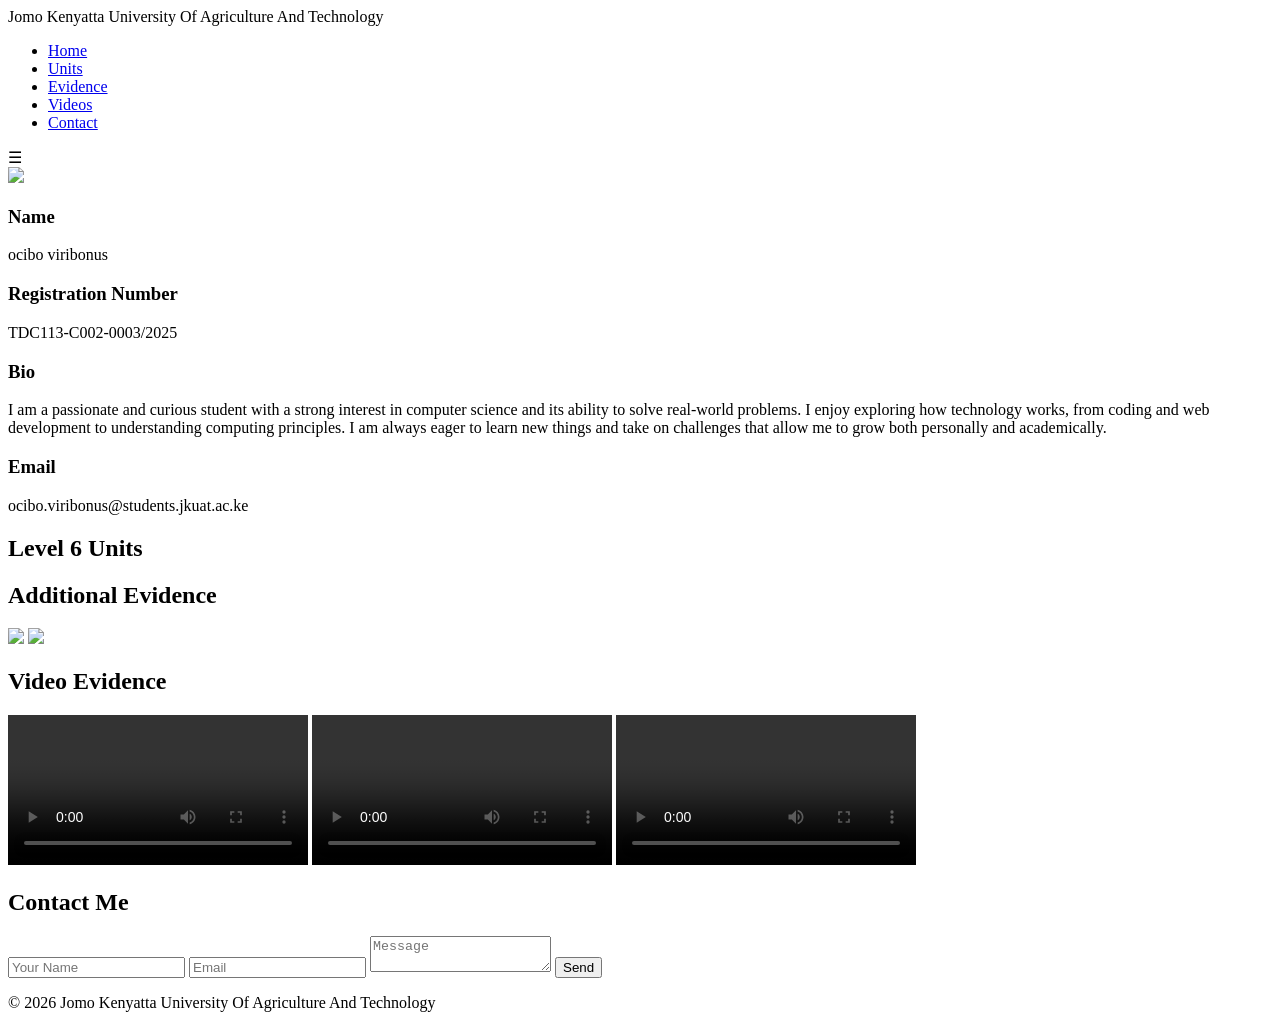
==== index.html @ f4b4d630 "Create index.html" ====
<!DOCTYPE html>
<html lang="en">
<head>
    <meta charset="UTF-8">
    <meta name="viewport" content="width=device-width, initial-scale=1.0">
    <title>Jkuat Computer Science</title>
    <link rel="stylesheet" href="css/style.css">
</head>
<body>

<header>
    <div class="logo">Jomo Kenyatta University Of Agriculture And Technology</div>
    <nav id="nav">
        <ul>
            <li><a href="#home">Home</a></li>
            <li><a href="#units">Units</a></li>
            <li><a href="#evidence">Evidence</a></li>
            <li><a href="#videos">Videos</a></li>
            <li><a href="#contact">Contact</a></li>
        </ul>
    </nav>
    <div class="menu-toggle" id="menu-toggle">&#9776;</div>
</header>

<main>

<!-- HOME -->
<section id="home" class="section">

  <img src="Assets/Capture 3.PNG" class="profile">

  <div class="info-cards">

    <div class="info-card">
      <h3>Name</h3>
      <p>ocibo viribonus</p>
    </div>

    <div class="info-card">
      <h3>Registration Number</h3>
      <p>TDC113-C002-0003/2025</p>
    </div>

    <div class="info-card bio-card">
      <h3>Bio</h3>
      <p>
        I am a passionate and curious student with a strong interest in computer science and its ability to solve real-world problems.
        I enjoy exploring how technology works, from coding and web development to understanding computing principles.
        I am always eager to learn new things and take on challenges that allow me to grow both personally and academically.
      </p>
    </div>

    <div class="info-card">
      <h3>Email</h3>
      <p>ocibo.viribonus@students.jkuat.ac.ke</p>
    </div>

  </div>

</section>
<!-- UNITS -->
<section id="units" class="section">
    <h2>Level 6 Units</h2>
    <div id="units-container"></div>
</section>

<!-- EVIDENCE -->
<section id="evidence" class="section">
    <h2>Additional Evidence</h2>
    <div class="grid">
        <img src="Assets/Capture 2.PNG">
        <img src="Assets/Capture 4.PNG">
    </div>
</section>

<!-- VIDEOS -->
<section id="videos" class="section">
    <h2>Video Evidence</h2>
    <div class="grid">
        <video controls src="Assets\video\Video 1.mp4"></video>
        <video controls src="assets/videos/video2.mp4"></video>
        <video controls src="assets/videos/video3.mp4"></video>
    </div>
</section>

<!-- CONTACT -->
<section id="contact" class="section">
    <h2>Contact Me</h2>
    <form id="contactForm">
        <input type="text" placeholder="Your Name" required>
        <input type="email" placeholder="Email" required>
        <textarea placeholder="Message"></textarea>
        <button type="submit">Send</button>
    </form>
</section>

</main>

<footer>
    <p>© 2026 Jomo Kenyatta University Of Agriculture And Technology</p>
</footer>

<script src="JAVASCRIPT/script.js"></script>
</body>
</html>
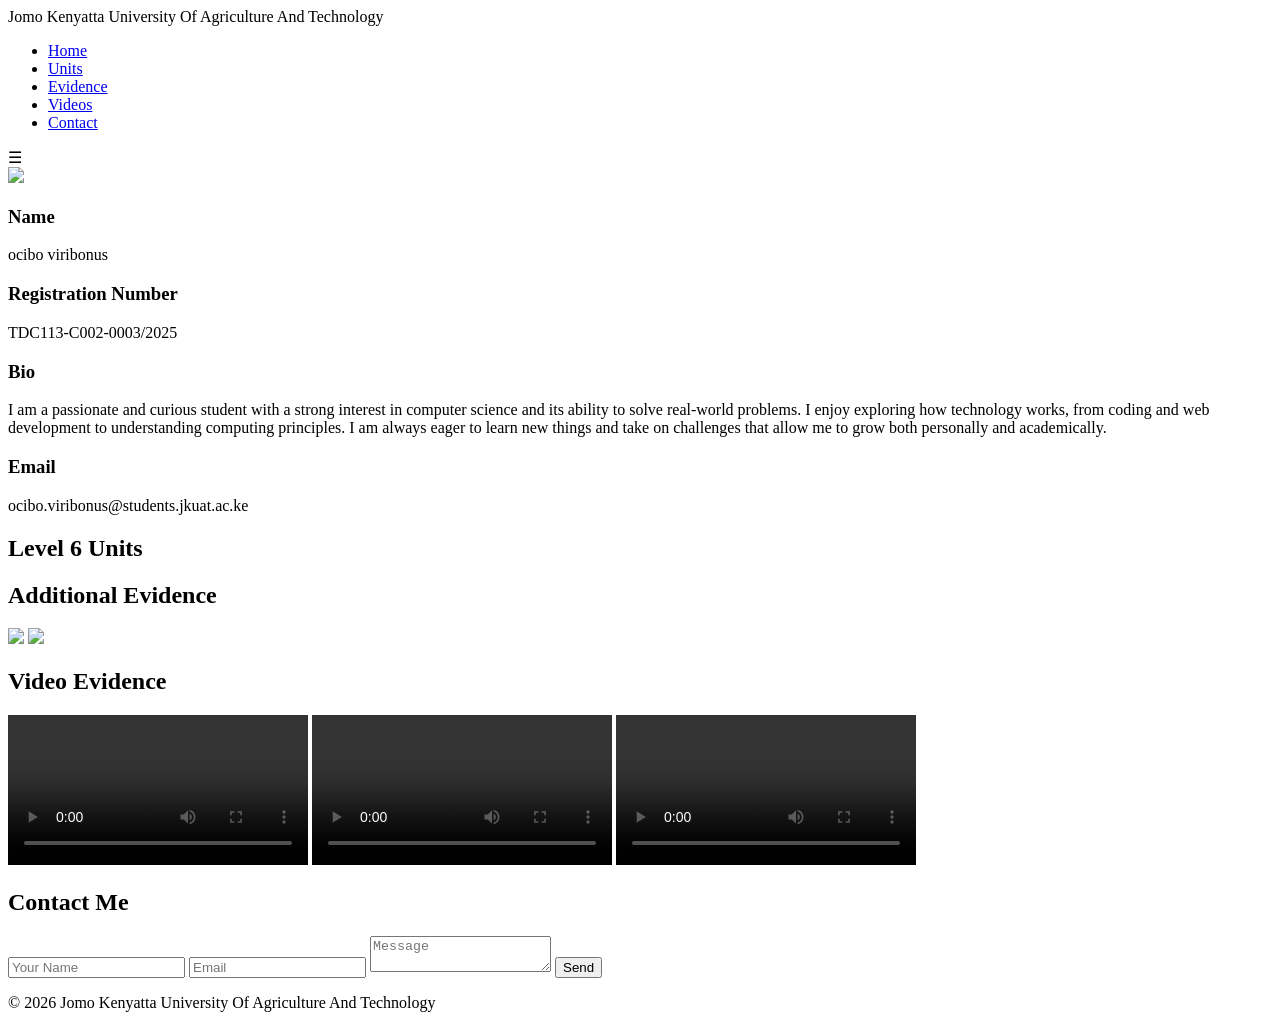
==== commit b8991685: "Update index.html" ====
--- a/index.html
+++ b/index.html
@@ -4,7 +4,7 @@
     <meta charset="UTF-8">
     <meta name="viewport" content="width=device-width, initial-scale=1.0">
     <title>Jkuat Computer Science</title>
-    <link rel="stylesheet" href="css/style.css">
+    <link rel="stylesheet" href="E-portfolio/style.css">
 </head>
 <body>
 
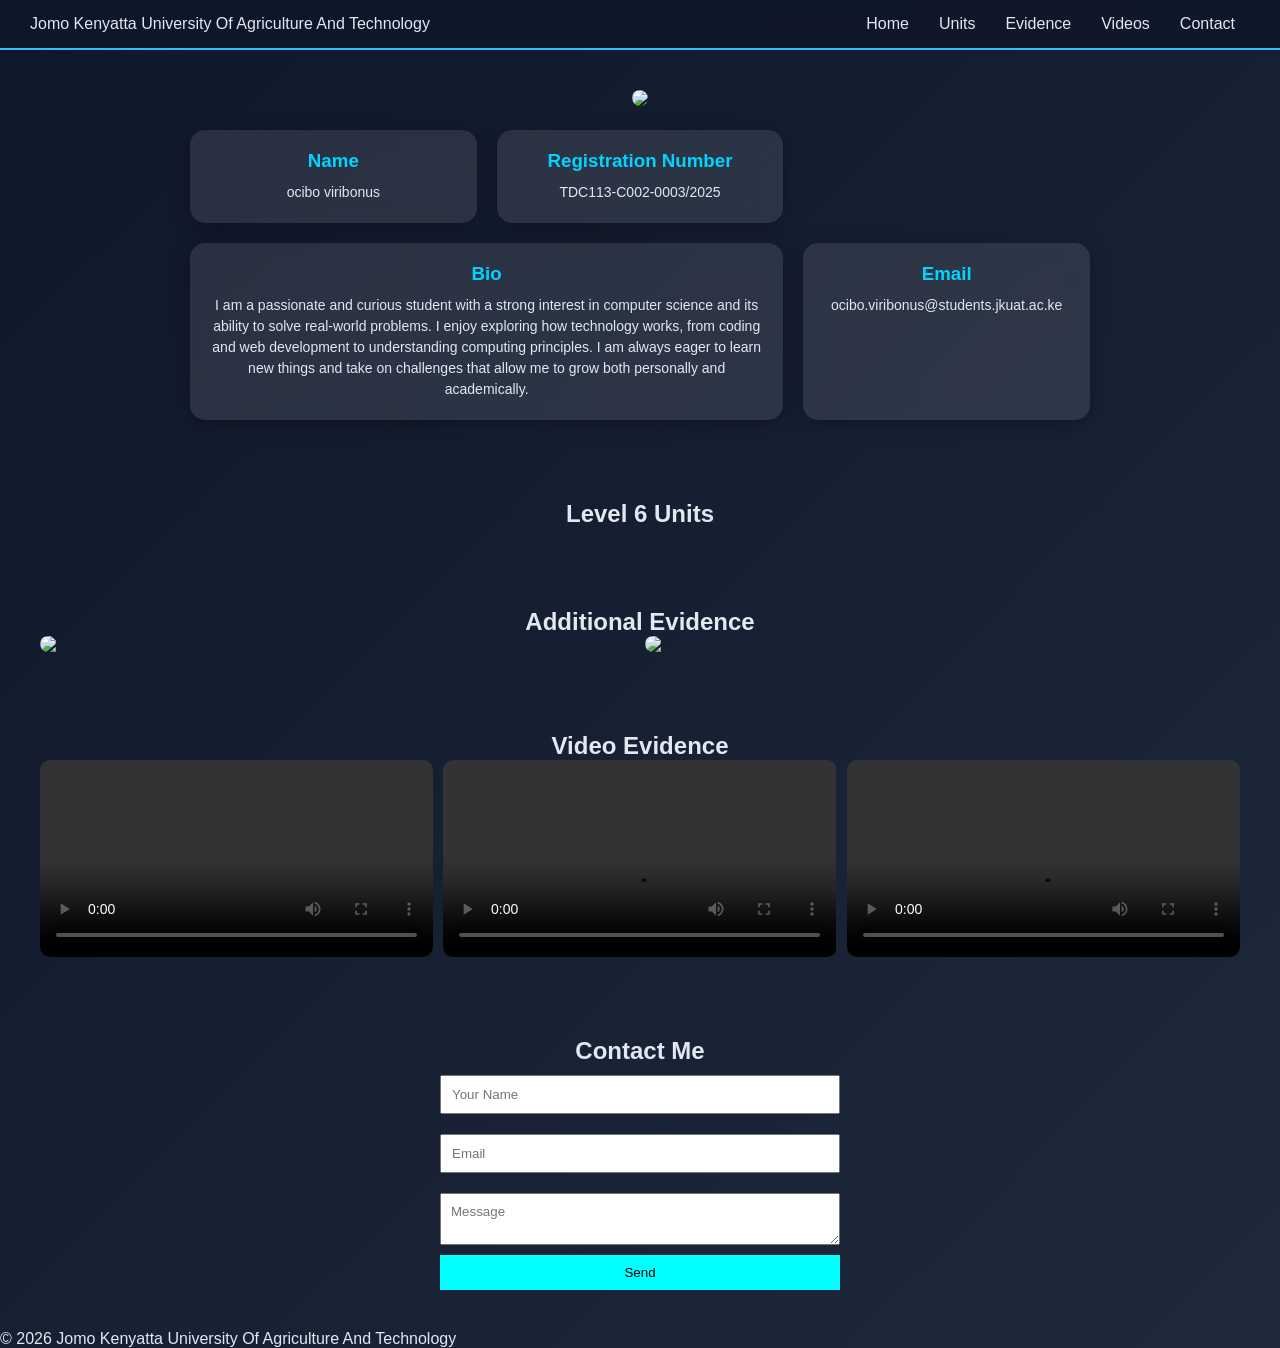
==== commit c59c35e5: "Update index.html" ====
--- a/index.html
+++ b/index.html
@@ -4,7 +4,7 @@
     <meta charset="UTF-8">
     <meta name="viewport" content="width=device-width, initial-scale=1.0">
     <title>Jkuat Computer Science</title>
-    <link rel="stylesheet" href="E-portfolio/style.css">
+    <link rel="stylesheet" href="style.css">
 </head>
 <body>
 
--- a/style.css
+++ b/style.css
@@ -0,0 +1,215 @@
+* {
+    margin: 0;
+    padding: 0;
+    box-sizing: border-box;
+    font-family: Arial, sans-serif;
+}
+
+body {
+    background:linear-gradient(135deg,#0f172a,#1e293b);
+    color:#e2e8f0;
+}
+
+/* HEADER */
+header {
+    display: flex;
+    justify-content: space-between;
+    align-items: center;
+    background:rgba(15,23,42,0.9);
+    padding: 15px 30px;
+    backdrop-filter:blur(10px);
+    border-bottom:2px solid #38bdf8;
+}
+
+nav ul {
+    display: flex;
+    list-style: none;
+}
+
+nav ul li a {
+    color:#e2e8f0;
+    text-decoration: none;
+    margin: 0 15px;
+    font-weight:500;
+    transition:0.3s ease;
+}
+
+nav ul li a:hover {
+    color:#38bdf8;
+    transform:scale(1.1);
+}
+
+/* MOBILE MENU */
+.menu-toggle {
+    display: none;
+    font-size: 24px;
+    cursor: pointer;
+}
+
+/* SECTIONS */
+.section {
+    padding: 40px;
+    text-align: center;
+}
+
+.profile {
+    width: 120px;
+    border-radius: 50%;
+    margin-bottom: 20px;
+}
+
+/* GRID */
+.grid {
+    display: grid;
+    grid-template-columns: repeat(auto-fit, minmax(200px, 1fr));
+    gap: 10px;
+}
+
+.grid img, video {
+    width: 100%;
+    border-radius: 10px;
+}
+
+/* FORM */
+form {
+    display: flex;
+    flex-direction: column;
+    max-width: 400px;
+    margin: auto;
+}
+
+input, textarea {
+    margin: 10px 0;
+    padding: 10px;
+}
+
+button {
+    padding: 10px;
+    background: cyan;
+    border: none;
+    cursor: pointer;
+}
+
+/* RESPONSIVE */
+@media(max-width: 768px) {
+    nav {
+        display: none;
+        flex-direction: column;
+    }
+
+    nav.active {
+        display: flex;
+    }
+
+    .menu-toggle {
+        display: block;
+    }
+}
+#home {
+  text-align: center;
+  padding: 40px 20px;
+}
+
+/* Profile */
+.profile {
+  width: 120px;
+  border-radius: 50%;
+  margin-bottom: 20px;
+}
+
+/* Cards container */
+.info-cards {
+  display: grid;
+  grid-template-columns: repeat(auto-fit, minmax(250px, 1fr));
+  gap: 20px;
+  max-width: 900px;
+  margin: auto;
+}
+
+/* Card */
+.info-card {
+  background: rgba(255, 255, 255, 0.1);
+  padding: 20px;
+  border-radius: 15px;
+  backdrop-filter: blur(12px);
+  box-shadow: 0 4px 20px rgba(0,0,0,0.3);
+  transition: 0.3s;
+}
+
+/* Hover */
+.info-card:hover {
+  transform: translateY(-8px);
+}
+
+/* Title */
+.info-card h3 {
+  color: #00d4ff;
+  margin-bottom: 10px;
+}
+
+/* Text */
+.info-card p {
+  font-size: 14px;
+  line-height: 1.5;
+}
+
+/* Make bio bigger */
+.bio-card {
+  grid-column: span 2;
+}
+.unit-card {
+    background: #1e1e2e;
+    border-radius: 8px;
+    padding: 20px;
+    margin-bottom: 20px;
+    border: 1px solid #333;
+}
+
+.assessment-item {
+    display: flex;
+    justify-content: space-between;
+    align-items: center;
+    padding: 12px 0;
+    border-bottom: 1px solid #333;
+}
+
+.assessment-item:last-child {
+    border-bottom: none;
+}
+
+.pdf-name {
+    font-weight: 500;
+    color: #ddd;
+}
+
+.pdf-buttons {
+    display: flex;
+    gap: 10px;
+}
+
+.btn-view, .btn-download {
+    padding: 8px 16px;
+    border: none;
+    border-radius: 6px;
+    cursor: pointer;
+    font-weight: 500;
+    transition: all 0.3s;
+}
+
+.btn-view {
+    background: #4a90e2;
+    color: white;
+}
+
+.btn-view:hover {
+    background: #357abd;
+}
+
+.btn-download {
+    background: #27ae60;
+    color: white;
+}
+
+.btn-download:hover {
+    background: #219653;
+}
